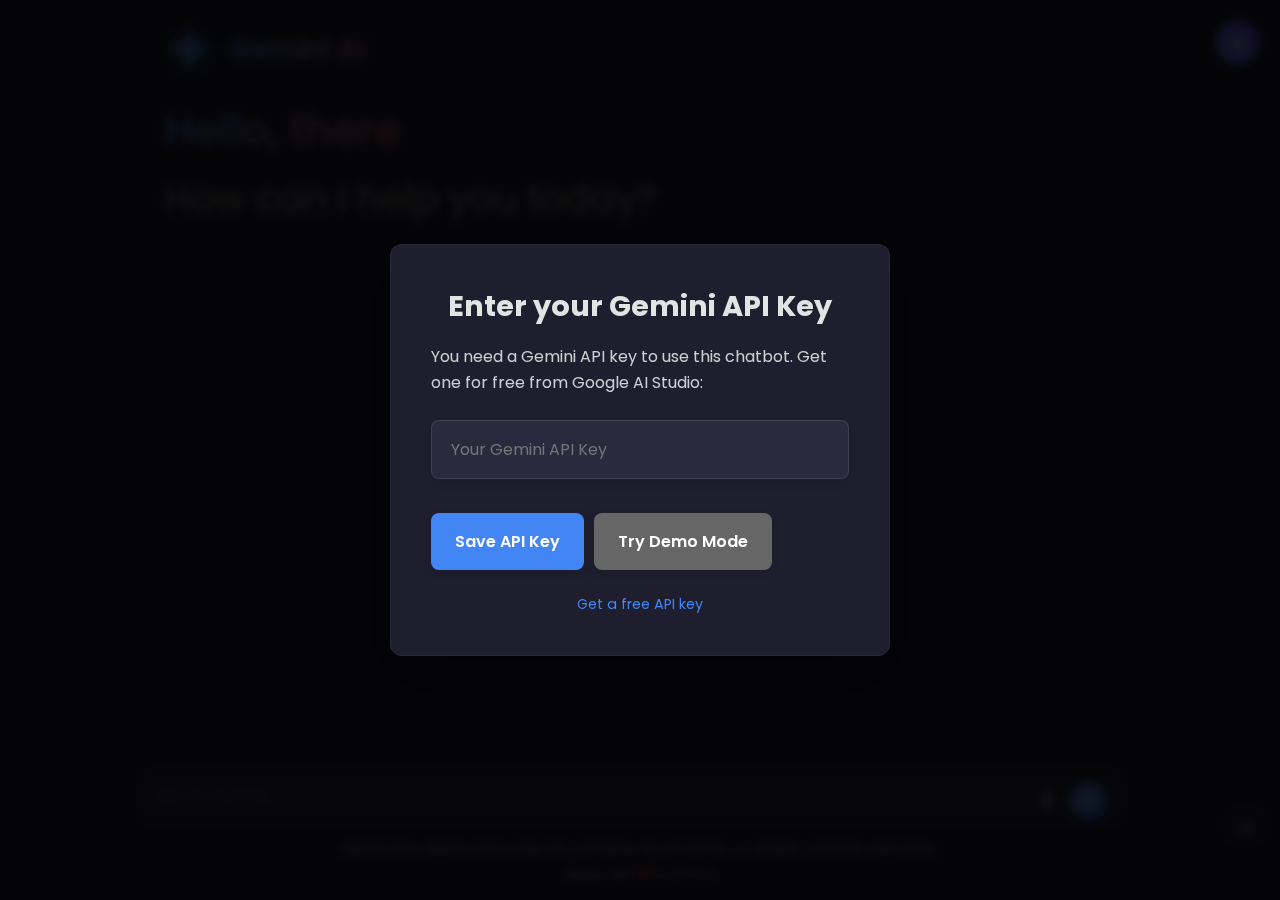
==== gemini-chatbot/standalone.html @ f529e24d "Initial commit" ====
<!DOCTYPE html>
<html lang="en">
<head>
    <meta charset="UTF-8">
    <meta name="viewport" content="width=device-width, initial-scale=1.0">
    <title>Gemini AI Chatbot</title>
    <link rel="stylesheet" href="https://fonts.googleapis.com/css2?family=Material+Symbols+Rounded" />
    <link rel="icon" href="data:image/svg+xml,%3Csvg xmlns='http://www.w3.org/2000/svg' viewBox='0 0 36 36'%3E%3Cpath fill='%234285F4' d='M18 0C8.06 0 0 8.06 0 18s8.06 18 18 18 18-8.06 18-18S27.94 0 18 0zm0 5c2.48 0 4.5 2.02 4.5 4.5S20.48 14 18 14s-4.5-2.02-4.5-4.5S15.52 5 18 5zm9 20.25c0 .97-3.03 5.75-9 5.75s-9-4.78-9-5.75v-1.5c0-3.311 4.03-6 9-6s9 2.689 9 6v1.5z'/%3E%3C/svg%3E" type="image/svg+xml">
    <style>
        @import url('https://fonts.googleapis.com/css2?family=Poppins:wght@400;500;600&display=swap');
        @import url('https://fonts.googleapis.com/css2?family=Roboto+Mono&display=swap');

        * {
            margin: 0;
            padding: 0;
            box-sizing: border-box;
            font-family: "Poppins", sans-serif;
            transition: background-color 0.3s, color 0.3s, transform 0.3s, box-shadow 0.3s;
        }

        :root {
            --text-color: #E3E3E3;
            --subheading-color: #828282;
            --placeholder-color: #A6A6A6;
            --primary-color: #1E1E2E;
            --secondary-color: #2A2A3F;
            --secondary-hover-color: #3D3D5C;
            --accent-color: #4285f4;
            --accent-hover-color: #3367d6;
            --error-color: #FF5252;
            --success-color: #4CAF50;
            --border-radius: 12px;
            --shadow: 0 5px 15px rgba(0, 0, 0, 0.2);
            --card-shadow: 0 8px 25px rgba(0, 0, 0, 0.25);
            --message-shadow: 0 3px 10px rgba(0, 0, 0, 0.1);
        }

        body {
            background: var(--primary-color);
            height: 100vh;
            display: flex;
            flex-direction: column;
            overflow: hidden;
            transition: background-color 0.4s ease, color 0.4s ease;
        }

        body * {
            transition: background-color 0.4s ease, color 0.4s ease, border-color 0.4s ease, box-shadow 0.4s ease;
        }

        .header, .typing-area {
            color: var(--text-color);
        }

        .header, .chat-list .message, .typing-form {
            max-width: 1000px;
            margin: 0 auto;
            width: 100%;
        }

        .header {
            padding: 1.5rem;
            animation: fadeIn 1s ease-out;
        }

        /* Logo styling */
        .logo-container {
            display: flex;
            align-items: center;
            margin-bottom: 1.5rem;
            animation: slideInUp 0.8s ease-out;
        }

        .logo {
            width: 50px;
            height: 50px;
            margin-right: 15px;
            position: relative;
            animation: pulse 2s infinite;
        }

        .logo-img {
            width: 100%;
            height: 100%;
            object-fit: contain;
            filter: drop-shadow(0 2px 10px rgba(66, 133, 244, 0.5));
        }

        .logo-text {
            font-size: 1.8rem;
            font-weight: 600;
            color: #4285f4;
            letter-spacing: -0.5px;
            background: linear-gradient(45deg, #4285f4, #d96570);
            -webkit-background-clip: text;
            -webkit-text-fill-color: transparent;
            text-shadow: 0 2px 10px rgba(66, 133, 244, 0.2);
        }

        .header :where(.title, .subtitle) {
            font-weight: 500;
        }

        .header .title {
            font-size: 2.7rem;
            width: fit-content;
            background-clip: text;
            background: linear-gradient(to right, #4285f4, #d96570);
            -webkit-background-clip: text;
            -webkit-text-fill-color: transparent;
            letter-spacing: -0.5px;
            margin-bottom: 0.5rem;
        }

        .header .subtitle {
            font-size: 2.4rem;
            color: var(--subheading-color);
            letter-spacing: -0.5px;
        }

        .suggestion-list {
            margin-top: 2rem;
            list-style: none;
            display: flex;
            gap: 1.25rem;
            overflow-x: auto;
            padding-bottom: 1rem;
            scrollbar-width: none;
            -ms-overflow-style: none;
        }

        .suggestion-list::-webkit-scrollbar {
            display: none;
        }

        .suggestion-list .suggestion {
            padding: 1.5rem;
            cursor: pointer;
            width: 250px;
            flex-shrink: 0;
            display: flex;
            flex-direction: column;
            align-items: flex-end;
            justify-content: space-between;
            border-radius: var(--border-radius);
            background: var(--secondary-color);
            box-shadow: var(--card-shadow);
            border: 1px solid rgba(255, 255, 255, 0.05);
            opacity: 0;
            animation: slideInUp 0.6s forwards;
        }

        .suggestion-list .suggestion:nth-child(1) { animation-delay: 0.1s; }
        .suggestion-list .suggestion:nth-child(2) { animation-delay: 0.2s; }
        .suggestion-list .suggestion:nth-child(3) { animation-delay: 0.3s; }
        .suggestion-list .suggestion:nth-child(4) { animation-delay: 0.4s; }

        .suggestion-list .suggestion:hover {
            background: var(--secondary-hover-color);
            transform: translateY(-5px) scale(1.02);
            box-shadow: var(--shadow);
        }

        .suggestion-list .suggestion .text {
            font-weight: 400;
            font-size: 0.95rem;
            line-height: 1.5;
        }

        .suggestion-list .suggestion .icon {
            height: 42px;
            width: 42px;
            font-size: 1.3rem;
            margin-top: 2.5rem;
            display: flex;
            align-items: center;
            justify-content: center;
            border-radius: 50%;
            background: rgba(0, 0, 0, 0.2);
            color: var(--accent-color);
        }

        .chat-list {
            padding: 2rem 1rem 7rem;
            flex: 1;
            overflow-y: auto;
            scroll-behavior: smooth;
            -webkit-overflow-scrolling: touch;
            overscroll-behavior: contain;
            display: flex;
            flex-direction: column;
            align-items: center;
        }

        .chat-list::-webkit-scrollbar {
            width: 6px;
        }
        
        .chat-list::-webkit-scrollbar-track {
            background: var(--primary-color);
        }
        
        .chat-list::-webkit-scrollbar-thumb {
            background: var(--secondary-hover-color);
            border-radius: 10px;
        }

        .chat-list .message {
            margin: 1.5rem 0;
            opacity: 0;
            animation: fadeInMessage 0.5s forwards;
            width: 100%;
            max-width: 850px; /* Control max width of messages */
            display: flex;
            justify-content: center;
        }

        .chat-list .message.outgoing .message-content {
            flex-direction: row-reverse;
        }

        .chat-list .message .message-content {
            display: flex;
            gap: 1.5rem;
            width: 100%;
            align-items: flex-start;
            border-radius: var(--border-radius);
            padding: 0.5rem;
        }

        .chat-list .message.outgoing .message-content {
            background: rgba(66, 133, 244, 0.08);
            box-shadow: var(--message-shadow);
        }

        .chat-list .message.incoming .message-content {
            background: rgba(255, 255, 255, 0.03);
            box-shadow: var(--message-shadow);
        }

        .chat-list .message .avatar {
            width: 40px;
            height: 40px;
            object-fit: cover;
            border-radius: 50%;
            box-shadow: 0 2px 5px rgba(0, 0, 0, 0.1);
        }
        
        .chat-list .message .user-avatar {
            width: 42px;
            height: 42px;
            object-fit: cover;
            border: 2px solid #FF7F50;
        }

        .chat-list .message.loading .avatar {
            animation: rotate 3s linear infinite;
        }

        @keyframes rotate {
            100% {
                transform: rotate(360deg);
            }
        }

        .chat-list .message .text {
            color: var(--text-color);
            flex: 1;
            line-height: 1.6;
            font-size: 0.95rem;
            padding: 0.5rem;
            word-break: break-word;
        }

        .chat-list .message.loading .text {
            display: none;
        }

        .chat-list .message .icon {
            height: 35px;
            width: 35px;
            display: flex;
            cursor: pointer;
            font-size: 1.25rem;
            margin-left: 1rem;
            align-items: center;
            border-radius: 50%;
            justify-content: center;
            color: var(--text-color);
            background: var(--secondary-color);
            visibility: hidden;
            flex-shrink: 0;
            opacity: 0.8;
            transition: all 0.3s ease;
        }

        .chat-list .message:not(.loading):hover .icon {
            visibility: visible;
        }

        .chat-list .message .icon:hover {
            background: var(--secondary-hover-color);
            transform: scale(1.1);
            opacity: 1;
        }

        .chat-list .loading-indicator {
            display: flex;
            width: 100%;
            gap: 0.8rem;
            flex-direction: column;
            padding: 0.5rem;
        }

        .chat-list .loading-indicator .loading-bar {
            height: 8px;
            width: 100%;
            border-radius: 4px;
            background: linear-gradient(to right, #4285f4, var(--primary-color), #4285f4);
            background-size: 200% 100%;
            animation: animate 3s linear infinite;
        }

        .chat-list .loading-indicator .loading-bar:last-child {
            width: 70%;
        }

        @keyframes animate {
            0% {
                background-position: -200% 0;
            }
            100% {
                background-position: 200% 0;
            }
        }

        .typing-area {
            position: fixed;
            bottom: 0;
            left: 0;
            width: 100%;
            padding: 1rem;
            background: var(--primary-color);
            border-top: 1px solid rgba(255, 255, 255, 0.05);
            z-index: 10;
            box-shadow: 0 -5px 15px rgba(0, 0, 0, 0.1);
            backdrop-filter: blur(10px);
            -webkit-backdrop-filter: blur(10px);
        }

        .typing-form {
            display: flex;
            align-items: center;
            gap: 1rem;
        }

        .typing-form .input-wrapper {
            flex: 1;
            position: relative;
        }

        .typing-form .typing-input {
            width: 100%;
            color: var(--text-color);
            border: none;
            outline: none;
            background: var(--secondary-color);
            padding: 1rem 4rem 1rem 1rem;
            border-radius: var(--border-radius);
            resize: none;
            height: 56px;
            line-height: 1.5;
            box-shadow: 0 2px 10px rgba(0, 0, 0, 0.1);
            transition: all 0.3s ease;
            border: 1px solid rgba(255, 255, 255, 0.05);
        }

        .typing-form .typing-input:focus {
            box-shadow: 0 5px 15px rgba(0, 0, 0, 0.2);
            border-color: rgba(66, 133, 244, 0.3);
        }

        .typing-form .icon {
            position: absolute;
            right: 15px;
            top: 50%;
            transform: translateY(-50%);
            font-size: 1.4rem;
            cursor: pointer;
            color: var(--text-color);
            width: 35px;
            height: 35px;
            display: flex;
            align-items: center;
            justify-content: center;
            border-radius: 50%;
            transition: all 0.3s ease;
        }

        .typing-form .icon:hover {
            background: rgba(255, 255, 255, 0.1);
        }

        .typing-form .send-btn {
            background: var(--accent-color);
            border-radius: 50%;
            width: 40px;
            height: 40px;
            display: flex;
            align-items: center;
            justify-content: center;
            box-shadow: 0 2px 10px rgba(66, 133, 244, 0.3);
            transition: all 0.3s ease;
        }

        .typing-form .send-btn:hover {
            transform: scale(1.1);
            background: var(--accent-hover-color);
        }

        .typing-form .send-btn:active {
            transform: scale(0.95);
        }

        .action-buttons {
            display: flex;
            gap: 0.7rem;
        }

        .action-buttons .icon {
            font-size: 1.2rem;
            padding: 0.8rem;
            background: var(--secondary-color);
            border-radius: var(--border-radius);
            cursor: pointer;
            color: var(--text-color);
            width: 40px;
            height: 40px;
            display: flex;
            align-items: center;
            justify-content: center;
            transition: all 0.3s ease;
            border: 1px solid rgba(255, 255, 255, 0.05);
            box-shadow: 0 2px 5px rgba(0, 0, 0, 0.1);
        }

        .action-buttons .icon:hover {
            background: var(--secondary-hover-color);
            transform: translateY(-3px);
            box-shadow: 0 5px 15px rgba(0, 0, 0, 0.2);
        }

        .action-buttons .icon:active {
            transform: translateY(0);
        }

        .disclaimer-text {
            text-align: center;
            margin-top: 0.5rem;
            color: white;
            font-size: 0.8rem;
            opacity: 0.7;
        }
        
        .footer-credit {
            text-align: center;
            margin-top: 0.5rem;
            color: white;
            font-size: 0.8rem;
            opacity: 0.7;
        }

        /* Light mode styles */
        body.light-mode {
            --text-color: #333333;
            --primary-color: #F5F5F7;
            --secondary-color: #FFFFFF;
            --secondary-hover-color: #F0F0F0;
            --subheading-color: #666666;
            --shadow: 0 5px 15px rgba(0, 0, 0, 0.05);
            --card-shadow: 0 8px 25px rgba(0, 0, 0, 0.1);
        }
        
        body.light-mode .disclaimer-text,
        body.light-mode .footer-credit {
            color: #333333;
        }

        body.light-mode .chat-list .message.outgoing .message-content {
            background: rgba(66, 133, 244, 0.05);
        }

        body.light-mode .chat-list .message.incoming .message-content {
            background: rgba(0, 0, 0, 0.02);
        }

        /* Code block styling */
        .chat-list .message .text pre {
            background: rgba(0, 0, 0, 0.2);
            padding: 15px;
            border-radius: 8px;
            overflow-x: auto;
            margin: 15px 0;
            font-family: 'Roboto Mono', 'Consolas', 'Monaco', monospace;
            font-size: 0.9rem;
            line-height: 1.5;
            box-shadow: inset 0 2px 10px rgba(0, 0, 0, 0.2);
            border: 1px solid rgba(255, 255, 255, 0.05);
        }

        body.light-mode .chat-list .message .text pre {
            background: rgba(0, 0, 0, 0.05);
            box-shadow: inset 0 2px 10px rgba(0, 0, 0, 0.05);
            border: 1px solid rgba(0, 0, 0, 0.05);
        }

        .chat-list .message .text code {
            font-family: 'Roboto Mono', 'Consolas', 'Monaco', monospace;
            background: rgba(0, 0, 0, 0.2);
            padding: 2px 5px;
            border-radius: 4px;
            font-size: 0.9em;
        }

        body.light-mode .chat-list .message .text code {
            background: rgba(0, 0, 0, 0.05);
        }

        /* Code highlighting */
        .chat-list .message .text pre .keyword {
            color: #cc99cd;
        }
        .chat-list .message .text pre .string {
            color: #7ec699;
        }
        .chat-list .message .text pre .comment {
            color: #999;
            font-style: italic;
        }
        .chat-list .message .text pre .function {
            color: #f8c555;
        }
        .chat-list .message .text pre .number {
            color: #f08d49;
        }

        body.light-mode .chat-list .message .text pre .keyword {
            color: #9d00ff;
        }
        body.light-mode .chat-list .message .text pre .string {
            color: #008000;
        }
        body.light-mode .chat-list .message .text pre .comment {
            color: #696969;
        }
        body.light-mode .chat-list .message .text pre .function {
            color: #ca8500;
        }
        body.light-mode .chat-list .message .text pre .number {
            color: #ca5000;
        }

        /* Error message */
        .chat-list .message .text.error {
            color: var(--error-color);
        }

        /* API key input overlay */
        .api-key-overlay {
            position: fixed;
            top: 0;
            left: 0;
            width: 100%;
            height: 100%;
            background: rgba(0, 0, 0, 0.85);
            backdrop-filter: blur(5px);
            -webkit-backdrop-filter: blur(5px);
            display: flex;
            align-items: center;
            justify-content: center;
            z-index: 100;
            animation: fadeIn 0.3s ease-out;
        }

        .api-key-container {
            background: var(--primary-color);
            padding: 2.5rem;
            border-radius: var(--border-radius);
            width: 90%;
            max-width: 500px;
            box-shadow: 0 20px 60px rgba(0, 0, 0, 0.5);
            border: 1px solid rgba(255, 255, 255, 0.05);
            animation: scaleIn 0.3s ease-out;
        }

        .api-key-container h2 {
            color: var(--text-color);
            margin-bottom: 1rem;
            font-size: 1.8rem;
            text-align: center;
        }

        .api-key-container p {
            color: var(--text-color);
            margin-bottom: 1.5rem;
            line-height: 1.6;
            opacity: 0.9;
        }

        .api-key-container input {
            width: 100%;
            padding: 1rem 1.2rem;
            margin-bottom: 1.5rem;
            border-radius: 8px;
            border: 1px solid rgba(255, 255, 255, 0.1);
            background: var(--secondary-color);
            color: var(--text-color);
            font-size: 1rem;
            transition: all 0.3s ease;
            box-shadow: 0 3px 10px rgba(0, 0, 0, 0.1);
        }

        .api-key-container input:focus {
            border-color: var(--accent-color);
            box-shadow: 0 5px 15px rgba(66, 133, 244, 0.2);
            outline: none;
        }

        .api-key-container button {
            padding: 1rem 1.5rem;
            border: none;
            border-radius: 8px;
            font-weight: 600;
            cursor: pointer;
            transition: all 0.3s ease;
            font-size: 1rem;
            box-shadow: 0 3px 10px rgba(0, 0, 0, 0.1);
        }

        .api-key-container button:hover {
            transform: translateY(-3px);
            box-shadow: 0 5px 15px rgba(0, 0, 0, 0.2);
        }

        .api-key-container button:active {
            transform: translateY(0);
        }

        .api-key-container .save-btn {
            background: var(--accent-color);
            color: white;
        }

        .api-key-container .save-btn:hover {
            background: var(--accent-hover-color);
        }

        .api-key-container .demo-btn {
            background: #666;
            color: white;
        }

        .api-key-container .demo-btn:hover {
            background: #555;
        }

        .api-key-container .info-link {
            display: block;
            margin-top: 1.5rem;
            color: var(--accent-color);
            text-decoration: none;
            text-align: center;
            font-size: 0.9rem;
            transition: all 0.3s ease;
        }

        .api-key-container .info-link:hover {
            color: var(--accent-hover-color);
            text-decoration: underline;
        }

        /* Voice input animation */
        .voice-input.active {
            animation: pulse 1.5s infinite;
            color: var(--error-color) !important;
        }
        @keyframes pulse {
            0% { transform: translateY(-50%) scale(1); }
            50% { transform: translateY(-50%) scale(1.2); }
            100% { transform: translateY(-50%) scale(1); }
        }

        /* Voice status indicator */
        .voice-status {
            position: fixed;
            bottom: 100px;
            left: 50%;
            transform: translateX(-50%);
            background: var(--secondary-color);
            padding: 0.8rem 1.5rem;
            border-radius: 50px;
            color: var(--text-color);
            z-index: 10;
            box-shadow: 0 5px 15px rgba(0, 0, 0, 0.2);
            border: 1px solid rgba(255, 255, 255, 0.05);
            animation: slideUp 0.3s ease-out;
        }

        .voice-status .status-text {
            display: flex;
            align-items: center;
            gap: 8px;
        }

        .voice-status .status-text::before {
            content: "";
            width: 12px;
            height: 12px;
            background: var(--error-color);
            border-radius: 50%;
            display: inline-block;
            animation: blink 1.5s infinite;
        }

        @keyframes blink {
            0% { opacity: 0.3; }
            50% { opacity: 1; }
            100% { opacity: 0.3; }
        }

        /* Animations */
        @keyframes fadeIn {
            from { opacity: 0; }
            to { opacity: 1; }
        }

        @keyframes scaleIn {
            from { transform: scale(0.9); opacity: 0; }
            to { transform: scale(1); opacity: 1; }
        }

        @keyframes slideInUp {
            from { transform: translateY(30px); opacity: 0; }
            to { transform: translateY(0); opacity: 1; }
        }

        @keyframes fadeInMessage {
            from { opacity: 0; transform: translateY(20px); }
            to { opacity: 1; transform: translateY(0); }
        }

        @keyframes slideUp {
            from { transform: translate(-50%, 20px); opacity: 0; }
            to { transform: translate(-50%, 0); opacity: 1; }
        }

        /* Export button animation */
        .export-chat:hover {
            animation: bounce 0.5s;
        }
        @keyframes bounce {
            0%, 100% { transform: translateY(0); }
            50% { transform: translateY(-5px); }
        }

        /* Message bubble typing effect */
        .typing-dots {
            display: flex;
            gap: 4px;
            align-items: center;
            justify-content: center;
            padding: 10px;
        }

        .typing-dots .dot {
            width: 8px;
            height: 8px;
            background: var(--text-color);
            border-radius: 50%;
            opacity: 0.6;
        }

        .typing-dots .dot:nth-child(1) { animation: blink 1s infinite 0s; }
        .typing-dots .dot:nth-child(2) { animation: blink 1s infinite 0.2s; }
        .typing-dots .dot:nth-child(3) { animation: blink 1s infinite 0.4s; }

        /* Mobile responsiveness */
        @media (max-width: 768px) {
            .header {
                padding: 1rem;
            }
            
            .header .title {
                font-size: 2rem;
            }
            
            .header .subtitle {
                font-size: 1.5rem;
            }
            
            .suggestion-list {
                flex-wrap: wrap;
                justify-content: center;
            }
            
            .suggestion-list .suggestion {
                width: calc(50% - 1rem);
                min-width: 200px;
            }
            
            .chat-list {
                padding-bottom: 8rem;
            }
            
            .action-buttons .icon {
                font-size: 1.2rem;
                padding: 0.7rem;
                width: 38px;
                height: 38px;
            }

            .typing-form .typing-input {
                height: 50px;
                font-size: 0.95rem;
            }
        }
        
        @media (max-width: 480px) {
            .header .title {
                font-size: 1.8rem;
            }
            
            .header .subtitle {
                font-size: 1.3rem;
            }
            
            .suggestion-list .suggestion {
                width: 100%;
                padding: 1.2rem;
            }
            
            .chat-list .message .text {
                font-size: 0.9rem;
            }
            
            .typing-form .typing-input {
                height: 48px;
                font-size: 0.9rem;
                padding: 1rem 3.5rem 1rem 1rem;
            }
            
            .action-buttons {
                gap: 0.4rem;
            }
            
            .action-buttons .icon {
                width: 36px;
                height: 36px;
                font-size: 1.1rem;
            }
            
            .disclaimer-text {
                font-size: 0.7rem;
            }

            .api-key-container {
                padding: 1.5rem;
            }
            
            .api-key-container h2 {
                font-size: 1.5rem;
            }
        }

        /* Welcome message styling */
        .welcome-message {
            background: linear-gradient(135deg, rgba(66, 133, 244, 0.15), rgba(219, 68, 55, 0.05)) !important;
            border: 1px solid rgba(66, 133, 244, 0.2);
            border-radius: var(--border-radius);
            padding: 1rem;
            animation: fadeInMessage 0.8s, pulseLight 3s infinite alternate;
        }

        .welcome-tips {
            animation: fadeIn 0.5s;
            background: rgba(255, 255, 255, 0.05);
            padding: 0.8rem;
            border-radius: 8px;
            font-size: 0.9rem;
            line-height: 1.5;
        }

        .welcome-tips ul li {
            margin-bottom: 5px;
        }

        @keyframes pulseLight {
            0% { box-shadow: 0 0 5px rgba(66, 133, 244, 0.1); }
            100% { box-shadow: 0 0 15px rgba(66, 133, 244, 0.2); }
        }

        /* Scrollbar styling */
        ::-webkit-scrollbar {
            width: 8px;
            height: 8px;
        }
        
        ::-webkit-scrollbar-track {
            background: transparent;
        }
        
        ::-webkit-scrollbar-thumb {
            background: rgba(255, 255, 255, 0.1);
            border-radius: 10px;
        }
        
        ::-webkit-scrollbar-thumb:hover {
            background: rgba(255, 255, 255, 0.2);
        }

        body.light-mode ::-webkit-scrollbar-thumb {
            background: rgba(0, 0, 0, 0.1);
        }
        
        body.light-mode ::-webkit-scrollbar-thumb:hover {
            background: rgba(0, 0, 0, 0.2);
        }

        /* Empty state styling */
        .chat-list:empty::before {
            content: "";
            display: block;
            height: 100px;
            background-image: url("data:image/svg+xml,%3Csvg xmlns='http://www.w3.org/2000/svg' viewBox='0 0 100 100' width='100' height='100' opacity='0.1'%3E%3Cpath fill='%234285F4' d='M50 0C22.4 0 0 22.4 0 50s22.4 50 50 50 50-22.4 50-50S77.6 0 50 0zm0 14c7 0 12.5 5.5 12.5 12.5S57 39 50 39s-12.5-5.5-12.5-12.5S43 14 50 14zm25 56.3c0 2.7-8.3 15.7-25 15.7s-25-13-25-15.7v-4.1c0-9.2 11.2-16.6 25-16.6s25 7.4 25 16.6v4.1z'%3E%3C/path%3E%3C/svg%3E");
            background-position: center;
            background-repeat: no-repeat;
            opacity: 0.07;
            margin-top: 20vh;
        }

        /* Theme toggle container */
        .theme-toggle-container {
            position: fixed;
            top: 20px;
            right: 20px;
            z-index: 100;
        }

        /* Theme toggle button styling */
        .theme-toggle-btn {
            width: 45px;
            height: 45px;
            border-radius: 50%;
            border: none;
            background: linear-gradient(45deg, var(--accent-color), #8c43ff);
            color: white;
            cursor: pointer;
            box-shadow: 0 2px 15px rgba(0, 0, 0, 0.2);
            display: flex;
            align-items: center;
            justify-content: center;
            transition: all 0.3s ease;
            transform: scale(1);
        }

        .theme-toggle-btn:hover {
            transform: scale(1.1);
            box-shadow: 0 5px 20px rgba(0, 0, 0, 0.3);
        }

        .theme-toggle-btn:active {
            transform: scale(0.95);
        }
    </style>
</head>
<body>
    <header class="header">
        <!-- Animated Logo -->
        <div class="logo-container">
            <div class="logo">
                <img src="../image/Gemini logo.png" alt="Gemini Logo" class="logo-img">
            </div>
            <div class="logo-text">Gemini AI</div>
        </div>
        
        <!-- Heading Greetings -->
        <h2 class="title">Hello, there</h2>
        <h4 class="subtitle">How can I help you today?</h4>
   
        <!-- Suggestion List -->
        <ul class="suggestion-list">
            <li class="suggestion"> 
                <h4 class="text">Help me plan a game night with my 5 best friends for under 500rs.</h4>
                <span class="material-symbols-rounded icon">draw</span>
            </li>
            <li class="suggestion"> 
                <h4 class="text">What are the best tips to improve my public speaking skills?</h4>
                <span class="material-symbols-rounded icon">lightbulb</span>
            </li>
            <li class="suggestion">
                <h4 class="text">Can you help me find the latest news on Web development?</h4>
                <span class="material-symbols-rounded icon">explore</span> 
            </li>
            <li class="suggestion">     
                <h4 class="text">Write a JavaScript code to sum all elements in an array.</h4>
                <span class="material-symbols-rounded icon">code</span>
            </li>
        </ul>
    </header>
    
    <!-- Theme Toggle Button (Fixed at top right) -->
    <div class="theme-toggle-container">
        <button class="theme-toggle-btn" title="Toggle Theme">
            <span class="material-symbols-rounded">light_mode</span>
        </button>
    </div>

    <!-- Chat List / Container -->
    <div class="chat-list"></div>

    <!-- Typing Area -->
    <div class="typing-area">
        <form action="#" class="typing-form">
            <div class="input-wrapper">
                <textarea placeholder="Ask me anything..." class="typing-input" required></textarea>
                <button type="submit" class="icon send-btn material-symbols-rounded">send</button>
                <span class="icon voice-input material-symbols-rounded" style="right: 60px; cursor: pointer;">mic</span>
            </div>
            <div class="action-buttons">
                <span class="icon material-symbols-rounded" title="Toggle Theme">light_mode</span>
                <span class="icon material-symbols-rounded" title="Clear Chat">delete</span>
                <span class="icon material-symbols-rounded" id="api-key-btn" title="Set API Key">key</span>
                <span class="icon material-symbols-rounded export-chat" title="Export Chat">file_download</span>
            </div>
        </form>
        <p class="disclaimer-text">
            Gemini may display inaccurate info, including about people, so double-check its responses.
        </p>
        <p class="footer-credit">
            Made with ❤️ by Prince
        </p>
    </div>

    <!-- Voice Input Status -->
    <div class="voice-status" style="display: none;">
        <span class="status-text">Listening...</span>
    </div>

    <!-- API Key Overlay -->
    <div class="api-key-overlay" id="api-key-overlay">
        <div class="api-key-container">
            <h2>Enter your Gemini API Key</h2>
            <p>You need a Gemini API key to use this chatbot. Get one for free from Google AI Studio:</p>
            <input type="text" id="api-key-input" placeholder="Your Gemini API Key">
            <div style="display: flex; gap: 10px; margin-top: 10px;">
                <button id="save-api-key" class="save-btn">Save API Key</button>
                <button id="demo-mode" class="demo-btn">Try Demo Mode</button>
            </div>
            <div id="api-key-message" style="margin-top: 10px; text-align: center;"></div>
            <a href="https://makersuite.google.com/app/apikey" class="info-link" target="_blank">Get a free API key</a>
        </div>
    </div>

    <script>
        // Global variables - these will be initialized/updated by fix.js
        window.API_KEY = "";
        window.IS_DEMO_MODE = false;
        
        document.addEventListener("DOMContentLoaded", () => {
            console.log("DOMContentLoaded event fired");
            
            // Initialize variables
            // Get DOM elements using more reliable selectors
            const chatList = document.querySelector(".chat-list");
            const typingForm = document.querySelector(".typing-form");
            const inputField = document.querySelector(".typing-input");
            const sendButton = document.querySelector(".typing-form .icon");
            const suggestionList = document.querySelector(".suggestion-list");
            const header = document.querySelector(".header");
            const voiceInputBtn = document.querySelector(".voice-input");
            const voiceStatus = document.querySelector(".voice-status");
            const statusText = document.querySelector(".status-text");
            const exportChatBtn = document.querySelector(".export-chat");
            
            // Controls
            const clearChatBtn = document.querySelector(".action-buttons .icon:nth-child(2)");
            const themeToggleBtn = document.querySelector(".action-buttons .icon:nth-child(1)");
            
            // API key overlay elements - these are managed by fix.js
            const apiKeyOverlay = document.getElementById("api-key-overlay");
            const apiKeyInput = document.getElementById("api-key-input");
            
            // Check for saved API key or demo mode
            const savedApiKey = localStorage.getItem("gemini_api_key");
            const demoMode = localStorage.getItem("gemini_demo_mode") === "true";
            
            // Debug the current state
            console.log("Current API Key exists:", !!window.API_KEY);
            console.log("Current Demo Mode:", window.IS_DEMO_MODE);

            // Initialize API key and demo mode from localStorage
            if (savedApiKey) {
                API_KEY = savedApiKey;
                console.log("API key loaded from storage");
                // Hide API key overlay
                apiKeyOverlay.style.display = "none";
            } else if (demoMode) {
                IS_DEMO_MODE = true;
                console.log("Demo mode activated");
                // Hide API key overlay
                apiKeyOverlay.style.display = "none";
            } else {
                // Show API key overlay if no API key and not in demo mode
                apiKeyOverlay.style.display = "flex";
                console.log("Showing API key overlay - no key or demo mode");
            }

            // Save API Key Function
            function saveApiKey() {
                console.log("saveApiKey called");
                
                const key = apiKeyInput.value.trim();
                if (!key) {
                    alert("Please enter a valid API key");
                    return;
                }
                
                try {
                    // Save to localStorage
                    localStorage.setItem("gemini_api_key", key);
                    
                    // Clear demo mode if it was set
                    localStorage.removeItem("gemini_demo_mode");
                    
                    // Update globals
                    API_KEY = key;
                    IS_DEMO_MODE = false;
                    
                    // Hide overlay
                    apiKeyOverlay.style.display = "none";
                    
                    alert("API key saved successfully!");
                    
                    // Reload the page to apply changes
                    window.location.reload();
                } catch (error) {
                    console.error("Error saving API key:", error);
                    alert("Error saving API key: " + error.message);
                }
            }

            // Enable Demo Mode Function
            function enableDemoMode() {
                console.log("enableDemoMode called");
                
                try {
                    // Clear any API key and set demo mode
                    localStorage.removeItem("gemini_api_key");
                    localStorage.setItem("gemini_demo_mode", "true");
                    
                    // Update globals
                    API_KEY = "";
                    IS_DEMO_MODE = true;
                    
                    // Hide overlay
                    apiKeyOverlay.style.display = "none";
                    
                    alert("Demo mode activated!");
                    
                    // Reload the page to apply changes
                    window.location.reload();
                } catch (error) {
                    console.error("Error enabling demo mode:", error);
                    alert("Error enabling demo mode: " + error.message);
                }
            }

            let isListening = false;
            let recognition = null;
            let chatHistory = loadChatHistory();

            // Initialize SpeechRecognition if available
            function initSpeechRecognition() {
                const voiceInputBtn = document.querySelector(".voice-input");
                
                if ('SpeechRecognition' in window || 'webkitSpeechRecognition' in window) {
                    const SpeechRecognition = window.SpeechRecognition || window.webkitSpeechRecognition;
                    recognition = new SpeechRecognition();
                    recognition.continuous = false;
                    recognition.interimResults = true;
                    recognition.lang = 'en-US';

                    recognition.onstart = () => {
                        isListening = true;
                        voiceInputBtn.classList.add("active");
                        voiceStatus.style.display = "block";
                        statusText.textContent = "Listening...";
                    };

                    recognition.onresult = (event) => {
                        const transcript = Array.from(event.results)
                            .map(result => result[0])
                            .map(result => result.transcript)
                            .join('');
                        
                        inputField.value = transcript;
                        statusText.textContent = "Processing: " + transcript;
                    };

                    recognition.onend = () => {
                        isListening = false;
                        voiceInputBtn.classList.remove("active");
                        voiceStatus.style.display = "none";
                        
                        // If input has content, submit after a short delay
                        if (inputField.value.trim()) {
                            setTimeout(() => {
                                handleOutgoingChat();
                            }, 500);
                        }
                    };

                    recognition.onerror = (event) => {
                        console.error('Speech recognition error', event.error);
                        isListening = false;
                        voiceInputBtn.classList.remove("active");
                        voiceStatus.style.display = "none";
                    };

                    // Add click event for voice input
                    voiceInputBtn.addEventListener('click', toggleSpeechRecognition);
                } else {
                    // Hide the voice input button if not supported
                    voiceInputBtn.style.display = 'none';
                }
            }

            // Toggle speech recognition
            function toggleSpeechRecognition() {
                if (isListening) {
                    recognition.stop();
                } else {
                    recognition.start();
                }
            }

            // Load chat history from localStorage
            function loadChatHistory() {
                const savedHistory = localStorage.getItem("chatHistory");
                return savedHistory ? JSON.parse(savedHistory) : [];
            }

            // Save chat history to localStorage
            function saveChatHistory() {
                const messages = [];
                document.querySelectorAll(".chat-list .message").forEach(message => {
                    if (message.classList.contains("loading")) return;
                    
                    const text = message.querySelector(".text").textContent;
                    const isUser = message.classList.contains("outgoing");
                    
                    messages.push({
                        role: isUser ? "user" : "assistant",
                        content: text
                    });
                });
                
                localStorage.setItem("chatHistory", JSON.stringify(messages));
            }

            // Function to restore chat history
            function restoreChatHistory() {
                chatList.innerHTML = "";
                const savedHistory = localStorage.getItem("chatHistory");
                
                if (savedHistory) {
                    try {
                        const parsedHistory = JSON.parse(savedHistory);
                        
                        parsedHistory.forEach(item => {
                            if (item.role === "user") {
                                // User message
                                const html = `<div class="message-content">
                                    <img src="../image/user.jpeg" alt="User" class="avatar user-avatar">
                                    <p class="text">${item.content}</p>
                                </div>`;
                                const outgoingDiv = createMessageElement(html, "outgoing");
                                chatList.appendChild(outgoingDiv);
                            } else {
                                // Bot message
                                const html = `<div class="message-content">
                                    <img src="../image/Gemini logo.png" alt="Gemini Image" class="avatar">
                                    <p class="text">${item.content}</p>
                                    <span class="icon material-symbols-rounded">content_copy</span>
                                </div>`;
                                const incomingDiv = createMessageElement(html, "incoming");
                                chatList.appendChild(incomingDiv);
                                
                                // Add copy functionality
                                const copyBtn = incomingDiv.querySelector(".icon");
                                const textElement = incomingDiv.querySelector(".text");
                                
                                copyBtn.addEventListener("click", () => {
                                    navigator.clipboard.writeText(item.content);
                                    
                                    // Show copied indication
                                    copyBtn.textContent = "done";
                                    setTimeout(() => copyBtn.textContent = "content_copy", 1500);
                                });
                                
                                // Apply syntax highlighting to bot messages
                                applySyntaxHighlighting(textElement);
                            }
                        });
                        
                        chatList.scrollTop = chatList.scrollHeight;
                    } catch (e) {
                        console.error("Error restoring chat history:", e);
                    }
                }
            }

            // Apply code syntax highlighting
            function applySyntaxHighlighting(element) {
                const codeBlocks = element.querySelectorAll('pre');
                
                codeBlocks.forEach(block => {
                    let content = block.innerHTML;
                    
                    // Simple syntax highlighting for common languages
                    // Keywords
                    content = content.replace(/\b(function|return|if|else|for|while|var|let|const|class|import|export|from|try|catch|finally|switch|case|break|continue|default|async|await|new|this|typeof|instanceof)\b/g, '<span class="keyword">$1</span>');
                    
                    // Strings
                    content = content.replace(/(['"`])(.*?)(['"`])/g, '<span class="string">$1$2$3</span>');
                    
                    // Comments
                    content = content.replace(/\/\/(.*)/g, '<span class="comment">//$1</span>');
                    content = content.replace(/\/\*([\s\S]*?)\*\//g, '<span class="comment">/*$1*/</span>');
                    
                    // Functions
                    content = content.replace(/(\w+)(\s*\()/g, '<span class="function">$1</span>$2');
                    
                    // Numbers
                    content = content.replace(/\b(\d+)\b/g, '<span class="number">$1</span>');
                    
                    block.innerHTML = content;
                });
            }

            // Handle outgoing chat
            const handleOutgoingChat = () => {
                const userMessage = inputField.value.trim();
                if (!userMessage) return;
                
                console.log("Processing user message:", userMessage);

                // Hide header when conversation starts
                header.style.display = "none";

                // Create and display user message
                const html = `<div class="message-content">
                    <img src="../image/user.jpeg" alt="User Image" class="avatar user-avatar">
                    <p class="text">${userMessage.replace(/\n/g, '<br>')}</p>
                </div>`;

                const outgoingMessageDiv = createMessageElement(html, "outgoing");
                chatList.appendChild(outgoingMessageDiv);
                chatList.scrollTop = chatList.scrollHeight;

                // Clear input field
                inputField.value = ""; 
                
                // Save chat history with user message
                saveChatHistory();
                
                // Show loading animation and generate response
                showLoadingAnimation(userMessage);
            };

            // Show loading animation
            const showLoadingAnimation = (message) => {
                // Create animated typing dots
                const html = `<div class="message-content">
                    <img src="../image/Gemini logo.png" alt="Gemini Image" class="avatar">
                    <div class="loading-indicator">
                        <div class="typing-dots">
                            <div class="dot"></div>
                            <div class="dot"></div>
                            <div class="dot"></div>
                        </div>
                        <div class="loading-bar"></div>
                        <div class="loading-bar"></div>
                    </div>
                </div>`;

                const loadingDiv = createMessageElement(html, "incoming", "loading");
                chatList.appendChild(loadingDiv);
                chatList.scrollTop = chatList.scrollHeight;

                // Show thinking message after delay
                setTimeout(() => {
                    if (document.querySelector(".loading")) {
                        const thinkingText = document.createElement("p");
                        thinkingText.className = "thinking-text";
                        thinkingText.textContent = "Thinking...";
                        thinkingText.style.color = "var(--text-color)";
                        thinkingText.style.opacity = "0.7";
                        thinkingText.style.fontSize = "0.9rem";
                        thinkingText.style.marginTop = "5px";
                        thinkingText.style.textAlign = "center";
                        thinkingText.style.fontStyle = "italic";
                        
                        const loadingIndicator = document.querySelector(".loading .loading-indicator");
                        if (loadingIndicator) {
                            loadingIndicator.appendChild(thinkingText);
                        }
                    }
                }, 1500);

                // Small delay before calling API for better UX
                setTimeout(() => generateAPIResponse(message), 800);
            };

            // Fetch response from Gemini API
            const generateAPIResponse = async (message) => {
                try {
                    console.log("Generating response for:", message);
                    console.log("API Key available:", !!API_KEY);
                    console.log("Demo mode:", IS_DEMO_MODE);
                    
                    if (!API_KEY && !IS_DEMO_MODE) {
                        console.log("No API key and not in demo mode, showing overlay");
                        
                        // Remove loading indicator
                        const loadingElem = document.querySelector(".loading");
                        if (loadingElem) loadingElem.remove();
                        
                        // Show the API key overlay
                        apiKeyOverlay.style.display = "flex";
                        return;
                    }

                    // If in demo mode, generate mock responses
                    if (IS_DEMO_MODE) {
                        console.log("Using demo mode response");
                        
                        // Remove loading indicator
                        const loadingElem = document.querySelector(".loading");
                        if (loadingElem) loadingElem.remove();
                        
                        // Create a demo response based on the prompt
                        let demoResponse = "I'm running in demo mode without an API key. ";
                        
                        if (message.toLowerCase().includes("hello") || message.toLowerCase().includes("hi")) {
                            demoResponse += "Hello! How can I help you today?";
                        } else if (message.toLowerCase().includes("javascript")) {
                            demoResponse += "JavaScript is a programming language commonly used for web development. Here's a simple example:\n\n```javascript\nfunction greet(name) {\n  return `Hello, ${name}!`;\n}\n\nconsole.log(greet('World'));\n```";
                        } else if (message.toLowerCase().includes("game night")) {
                            demoResponse += "Here are some budget-friendly game night ideas:\n\n1. Card games like UNO, playing cards\n2. Board games you already own\n3. Snacks: chips, popcorn, homemade treats\n4. Drinks: soft drinks or make your own punch\n5. Music playlist for atmosphere";
                        } else {
                            demoResponse += "This is a simulated response in demo mode. To get real AI responses, please add your Gemini API key.";
                        }
                        
                        // Display demo response
                        displayBotResponse(demoResponse);
                        return;
                    }

                    // Using real API with the provided key
                    console.log("Using real API with key:", API_KEY.substring(0, 4) + "****");
                    
                    // Define the models to try in order of preference
                    const models = [
                        "gemini-1.5-pro",
                        "gemini-pro",
                        "gemini-1.0-pro"
                    ];
                    
                    // API versions to try
                    const apiVersions = ["v1beta", "v1"];
                    
                    let response = null;
                    let errorMessage = "";
                    let success = false;
                    
                    // Try different models and API versions
                    for (const apiVersion of apiVersions) {
                        for (const model of models) {
                            if (success) break;
                            
                            try {
                                console.log(`Trying model: ${model} with API version: ${apiVersion}`);
                                
                                const API_URL = `https://generativelanguage.googleapis.com/${apiVersion}/models/${model}:generateContent?key=${API_KEY}`;
                                
                                response = await fetch(API_URL, {
                                    method: "POST",
                                    headers: { 
                                        "Content-Type": "application/json"
                                    },
                                    body: JSON.stringify({
                                        contents: [{ parts: [{ text: message }] }],
                                        generationConfig: {
                                            temperature: 0.7,
                                            topK: 40,
                                            topP: 0.95,
                                            maxOutputTokens: 1000
                                        }
                                    })
                                });
                        
                                if (response.ok) {
                                    success = true;
                                    console.log(`Success with model: ${model} and API version: ${apiVersion}`);
                                    break;
                                } else {
                                    const errorData = await response.json();
                                    errorMessage = errorData.error?.message || `Failed with model: ${model}`;
                                    console.error(`Failed with model: ${model} - ${errorMessage}`);
                                }
                            } catch (error) {
                                console.error(`Error with model ${model}:`, error);
                            }
                        }
                        
                        if (success) break;
                    }
                    
                    // Remove loading indicator
                    const loadingElem = document.querySelector(".loading");
                    if (loadingElem) loadingElem.remove();

                    if (!success) {
                        // Show error message
                        const errorResponseText = `API Error: ${errorMessage || "Failed to connect to Gemini API. Please check your API key."}`;
                        displayBotError(errorResponseText);
                        
                        // Check if it's an invalid API key error and prompt for a new one
                        if (errorMessage && (errorMessage.includes("API key") || errorMessage.includes("auth") || errorMessage.includes("key"))) {
                            console.log("Invalid API key detected, prompting for new key");
                            setTimeout(() => {
                                alert("Your API key appears to be invalid. Please enter a new one.");
                                // Clear localStorage
                                localStorage.removeItem("gemini_api_key");
                                API_KEY = "";
                                apiKeyInput.value = "";
                                apiKeyOverlay.style.display = "flex";
                            }, 1000);
                        }
                        
                        return;
                    }

                    // Process successful response
                    const data = await response.json();
                    
                    // Extract Gemini's response
                    const geminiReply = data?.candidates?.[0]?.content?.parts?.[0]?.text || "No response";
                    
                    // Display the bot's response
                    displayBotResponse(geminiReply);
                } catch (error) {
                    console.error("API Error:", error);
                    
                    // Remove loading and show error message
                    const loadingElem = document.querySelector(".loading");
                    if (loadingElem) loadingElem.remove();
                    
                    displayBotError("Sorry, I'm having trouble connecting. Please check your API key and internet connection.");
                }
            };
            
            // Helper to display bot responses with typing animation
            function displayBotResponse(text) {
                // Remove any existing loading message
                const loadingElem = document.querySelector(".loading");
                if (loadingElem) loadingElem.remove();
                
                // Create the message container
                const html = `<div class="message-content">
                    <img src="../image/Gemini logo.png" alt="Gemini Image" class="avatar">
                    <p class="text"></p>
                    <span class="icon material-symbols-rounded">content_copy</span>
                </div>`;

                const incomingMessageDiv = createMessageElement(html, "incoming");
                chatList.appendChild(incomingMessageDiv);
                chatList.scrollTop = chatList.scrollHeight;
                
                // Get the text element to type into
                const textElement = incomingMessageDiv.querySelector(".text");
                
                // Type each character with a small delay
                let i = 0;
                const typingSpeed = 5; // lower = faster
                const minDelay = 15; // minimum delay between characters in ms
                const maxDelay = 30; // maximum delay between characters in ms
                
                // Check if text contains code blocks, if so, we'll type it faster
                const containsCodeBlock = text.includes("```");
                const speedFactor = containsCodeBlock ? 0.5 : 1;
                
                function typeNextCharacter() {
                    if (i < text.length) {
                        // Handle HTML tags properly by looking ahead
                        if (text.charAt(i) === '<') {
                            // Find the end of this tag
                            const tagEnd = text.indexOf('>', i);
                            if (tagEnd !== -1) {
                                textElement.innerHTML += text.substring(i, tagEnd + 1);
                                i = tagEnd + 1;
                                setTimeout(typeNextCharacter, minDelay); // Process tags quickly
                                return;
                            }
                        }
                        
                        textElement.innerHTML += text.charAt(i);
                        i++;
                        
                        // Scroll to keep up with the typing
                        chatList.scrollTop = chatList.scrollHeight;
                        
                        // Randomize typing speed slightly for a more natural effect
                        // Type faster in code blocks
                        const delay = Math.floor(Math.random() * (maxDelay - minDelay) + minDelay) * speedFactor;
                        setTimeout(typeNextCharacter, delay);
                    } else {
                        // Done typing, now apply syntax highlighting
                        applySyntaxHighlighting(textElement);
                        
                        // Save chat history
                        saveChatHistory();
                    }
                }
                
                // For very long responses (like code), type faster
                if (text.length > 500) {
                    // Still show the typing effect but faster
                    text = text.replace(/\n/g, '<br>');
                    textElement.innerHTML = text;
                    applySyntaxHighlighting(textElement);
                    saveChatHistory();
                } else {
                    // Start the typing animation for shorter responses
                    setTimeout(typeNextCharacter, 200);
                }

                // Add copy functionality
                const copyBtn = incomingMessageDiv.querySelector(".icon");
                copyBtn.addEventListener("click", () => {
                    navigator.clipboard.writeText(text);
                    
                    // Show copied indication
                    copyBtn.textContent = "done";
                    setTimeout(() => copyBtn.textContent = "content_copy", 1500);
                });
            }
            
            // Helper to display error messages
            function displayBotError(errorText) {
                const errorHtml = `<div class="message-content">
                    <img src="../image/Gemini logo.png" alt="Gemini Image" class="avatar">
                    <p class="text error">${errorText}</p>
                    <span class="icon material-symbols-rounded">content_copy</span>
                </div>`;
                
                const errorDiv = createMessageElement(errorHtml, "incoming");
                chatList.appendChild(errorDiv);
                chatList.scrollTop = chatList.scrollHeight;
                
                // Add copy functionality
                const copyBtn = errorDiv.querySelector(".icon");
                copyBtn.addEventListener("click", () => {
                    navigator.clipboard.writeText(errorText);
                    
                    // Show copied indication
                    copyBtn.textContent = "done";
                    setTimeout(() => copyBtn.textContent = "content_copy", 1500);
                });
                
                // Save chat history
                saveChatHistory();
            }

            // Event listeners
            typingForm.addEventListener("submit", (e) => {
                e.preventDefault();
                handleOutgoingChat();
            });

            // Handle Enter key for sending messages
            inputField.addEventListener("keydown", (e) => {
                // Enter sends the message, Shift+Enter creates a new line
                if (e.key === "Enter" && !e.shiftKey) {
                    e.preventDefault();
                    handleOutgoingChat();
                }
            });

            // Process suggestion click
            suggestionList.querySelectorAll(".suggestion").forEach(suggestion => {
                suggestion.addEventListener("click", () => {
                    const text = suggestion.querySelector(".text").textContent;
                    inputField.value = text;
                    handleOutgoingChat();
                });
            });

            // Theme toggle
            const topThemeToggleBtn = document.querySelector(".theme-toggle-btn");
            topThemeToggleBtn.addEventListener("click", toggleTheme);
            
            // Clear chat
            clearChatBtn.addEventListener("click", clearAllChats);
            
            // API key button - for opening the API key overlay
            apiKeyBtn.addEventListener("click", () => {
                console.log("API key button clicked");
                // Populate with current key if available
                if (API_KEY) {
                    apiKeyInput.value = API_KEY;
                } else {
                    apiKeyInput.value = "";
                }
                apiKeyOverlay.style.display = "flex";
            });
            
            // API key buttons
            const saveApiKeyBtn = document.getElementById("save-api-key");
            const demoModeBtn = document.getElementById("demo-mode");
            
            // Save API key button
            saveApiKeyBtn.addEventListener("click", (e) => {
                e.preventDefault();
                saveApiKey();
            });
            
            // Demo mode button
            demoModeBtn.addEventListener("click", (e) => {
                e.preventDefault();
                enableDemoMode();
            });
            
            // Export chat button
            exportChatBtn.addEventListener("click", () => {
                exportChat();
            });

            // Toggle theme between light and dark mode
            function toggleTheme() {
                document.body.classList.toggle("light-mode");
                const isDarkMode = !document.body.classList.contains("light-mode");
                localStorage.setItem("gemini_dark_mode", isDarkMode);
                
                // Update both theme toggle icons
                const themeIcons = document.querySelectorAll(".action-buttons .icon:nth-child(1), .theme-toggle-btn span");
                themeIcons.forEach(icon => {
                    icon.textContent = isDarkMode ? "dark_mode" : "light_mode";
                });
            }
            
            // Check and apply saved theme preference
            function applySavedTheme() {
                const darkModePreference = localStorage.getItem("gemini_dark_mode");
                
                if (darkModePreference === "false") {
                    document.body.classList.add("light-mode");
                    const themeIcons = document.querySelectorAll(".action-buttons .icon:nth-child(1), .theme-toggle-btn span");
                    themeIcons.forEach(icon => {
                        icon.textContent = "dark_mode";
                    });
                }
            }
            
            // Call to apply theme
            applySavedTheme();
            
            // Clear all chats
            function clearAllChats() {
                if (confirm("Are you sure you want to clear all chats?")) {
                    // Clear the chat list
                    chatList.innerHTML = "";
                    
                    // Clear localStorage chat history
                    localStorage.removeItem("chatHistory");
                    
                    // Show header again
                    header.style.display = "block";
                    
                    console.log("All chats cleared");
                }
            }

            // Create a new message element
            function createMessageElement(content, ...classes) {
                const div = document.createElement("div");
                div.classList.add("message", ...classes);
                div.innerHTML = content;
                return div;
            }

            // Initialize speech recognition
            initSpeechRecognition();
            
            // Load and display any saved chat history
            loadChatHistory();
            
            // Show welcome message if this is the first time or no chat history
            function showWelcomeMessage() {
                if (chatHistory.length === 0) {
                    // Wait a moment before showing the welcome message
                    setTimeout(() => {
                        const welcomeMessage = "👋 Welcome to Gemini AI Chatbot! I'm here to help you with information, answer questions, have interesting conversations, and assist with various tasks. How can I help you today?";
                        
                        // Create a special welcome message
                        const html = `<div class="message-content welcome-message">
                            <img src="../image/Gemini logo.png" alt="Gemini Image" class="avatar">
                            <div>
                                <p class="text"></p>
                                <div class="welcome-tips" style="margin-top: 15px; display: none;">
                                    <p style="margin-bottom: 10px; font-weight: 500;">Quick tips:</p>
                                    <ul style="padding-left: 20px; margin-bottom: 10px;">
                                        <li>Ask me any question or click a suggestion above</li>
                                        <li>Use the mic icon for voice input</li>
                                        <li>Click the theme icon to toggle dark/light mode</li>
                                        <li>Export your chat history using the download icon</li>
                                    </ul>
                                    <p>I'm powered by Google's Gemini AI. Enjoy chatting!</p>
                                </div>
                            </div>
                            <span class="icon material-symbols-rounded">content_copy</span>
                        </div>`;

                        const incomingMessageDiv = createMessageElement(html, "incoming", "welcome");
                        chatList.appendChild(incomingMessageDiv);
                        
                        // Type out the welcome message
                        const textElement = incomingMessageDiv.querySelector(".text");
                        let i = 0;
                        const typingSpeed = 20;
                        
                        function typeWelcome() {
                            if (i < welcomeMessage.length) {
                                textElement.textContent += welcomeMessage.charAt(i);
                                i++;
                                chatList.scrollTop = chatList.scrollHeight;
                                setTimeout(typeWelcome, typingSpeed);
                            } else {
                                // Show tips after welcome message is typed
                                const tipsElement = incomingMessageDiv.querySelector(".welcome-tips");
                                tipsElement.style.display = "block";
                                
                                // Save to chat history
                                saveChatHistory();
                            }
                        }
                        
                        setTimeout(typeWelcome, 500);
                        
                        // Add copy functionality
                        const copyBtn = incomingMessageDiv.querySelector(".icon");
                        copyBtn.addEventListener("click", () => {
                            navigator.clipboard.writeText(welcomeMessage);
                            
                            // Show copied indication
                            copyBtn.textContent = "done";
                            setTimeout(() => copyBtn.textContent = "content_copy", 1500);
                        });
                    }, 1000);
                }
            }

            // Load and display any saved chat history
            loadChatHistory();
            
            // Show welcome message if no chat history
            showWelcomeMessage();
        });

        // Function to export chat
        function exportChat() {
            const savedHistory = localStorage.getItem("chatHistory");
            
            if (!savedHistory || JSON.parse(savedHistory).length === 0) {
                alert("No chat history to export!");
                return;
            }
            
            try {
                const parsedHistory = JSON.parse(savedHistory);
                let exportText = "# Gemini Chat Export\n\n";
                
                parsedHistory.forEach(item => {
                    if (item.role === "user") {
                        exportText += `## User:\n${item.content}\n\n`;
                    } else {
                        exportText += `## Gemini:\n${item.content}\n\n`;
                    }
                });
                
                // Create a blob and downloadable link
                const blob = new Blob([exportText], { type: "text/markdown" });
                const url = URL.createObjectURL(blob);
                const a = document.createElement("a");
                
                // Generate filename with date
                const date = new Date();
                const formattedDate = `${date.getFullYear()}-${(date.getMonth() + 1).toString().padStart(2, '0')}-${date.getDate().toString().padStart(2, '0')}`;
                const filename = `gemini-chat-${formattedDate}.md`;
                
                a.href = url;
                a.download = filename;
                a.click();
                
                // Clean up
                URL.revokeObjectURL(url);
                
                console.log("Chat exported successfully");
            } catch (e) {
                console.error("Error exporting chat:", e);
                alert("Error exporting chat. Please try again.");
            }
        }
    </script>
</body>
</html>
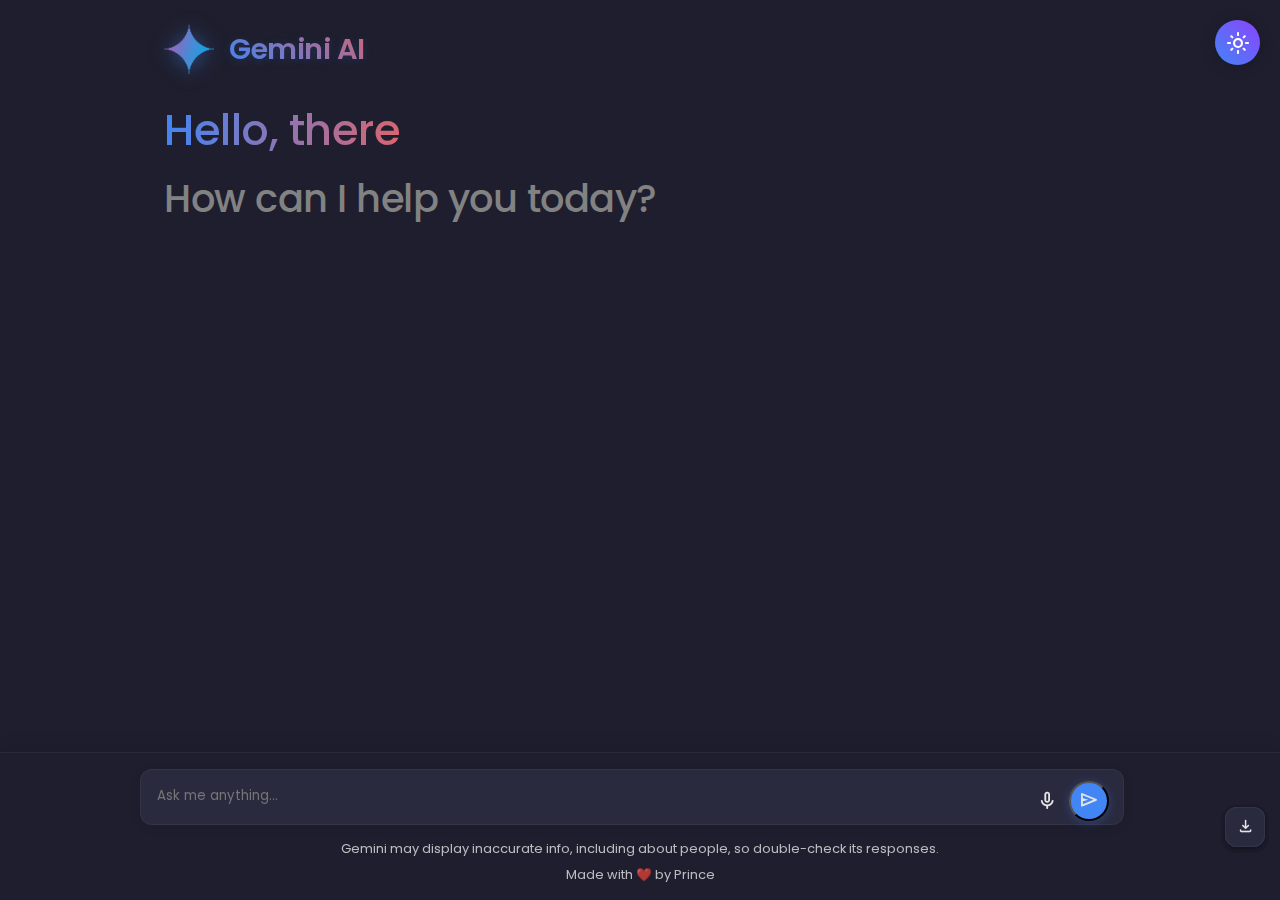
==== commit 4e689b17: "Auto-enable demo mode to bypass API key requirement" ====
--- a/gemini-chatbot/standalone.html
+++ b/gemini-chatbot/standalone.html
@@ -1064,7 +1064,7 @@
     <script>
         // Global variables - these will be initialized/updated by fix.js
         window.API_KEY = "";
-        window.IS_DEMO_MODE = false;
+        window.IS_DEMO_MODE = true;  // Set demo mode to true by default
         
         document.addEventListener("DOMContentLoaded", () => {
             console.log("DOMContentLoaded event fired");
@@ -1092,25 +1092,24 @@
             
             // Check for saved API key or demo mode
             const savedApiKey = localStorage.getItem("gemini_api_key");
-            const demoMode = localStorage.getItem("gemini_demo_mode") === "true";
+            const demoMode = localStorage.getItem("gemini_demo_mode") === "true" || true;  // Default to true
             
             // Debug the current state
             console.log("Current API Key exists:", !!window.API_KEY);
             console.log("Current Demo Mode:", window.IS_DEMO_MODE);
 
-            // Initialize API key and demo mode from localStorage
             if (savedApiKey) {
                 API_KEY = savedApiKey;
-                console.log("API key loaded from storage");
-                // Hide API key overlay
+                IS_DEMO_MODE = false;
                 apiKeyOverlay.style.display = "none";
             } else if (demoMode) {
                 IS_DEMO_MODE = true;
                 console.log("Demo mode activated");
-                // Hide API key overlay
                 apiKeyOverlay.style.display = "none";
+                // Set demo mode in localStorage
+                localStorage.setItem("gemini_demo_mode", "true");
             } else {
-                // Show API key overlay if no API key and not in demo mode
+                // This should never trigger but keep it as a fallback
                 apiKeyOverlay.style.display = "flex";
                 console.log("Showing API key overlay - no key or demo mode");
             }
